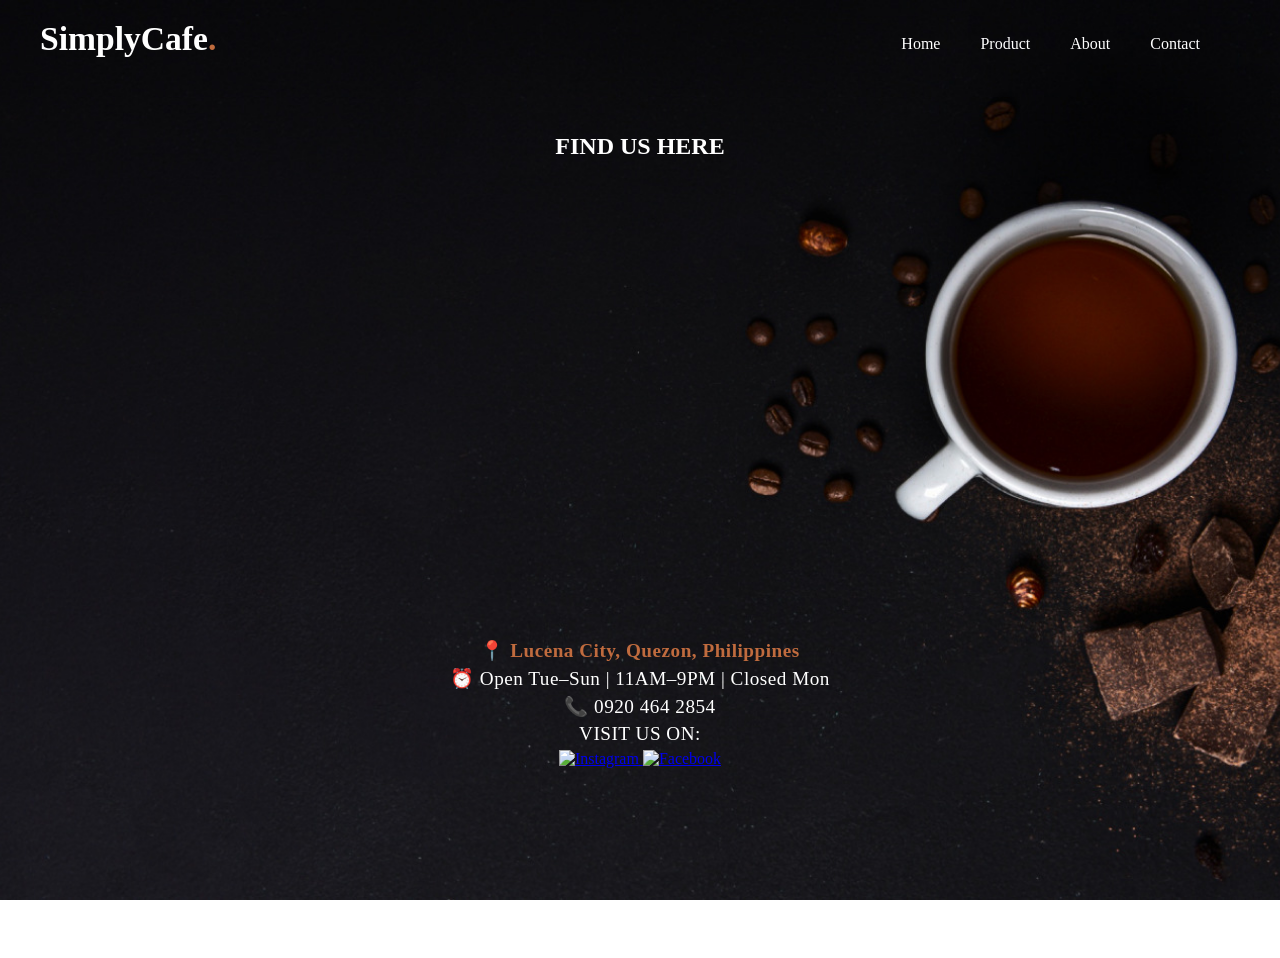
==== contact.html @ d70d0c17 "Add files via upload" ====
<!DOCTYPE html>
<html lang="en">
    <head>
        <meta charset="UTF-8">
        <meta name="viewport" content="width=device-width, initial-scale=1.0">
        <title> Simply Cafe </title>
        <link rel="stylesheet" href="style.css">
        <link href="https://cdn.jsdelivr.net/npm/remixicon@4.7.0/fonts/remixicon.css" rel="stylesheet"/>
    </head>
        <body>
            <header>
                <nav class="navbar">
                    <a href="#" class="logo">SimplyCafe<span>.</span></a>
                  <ul class="menu-links">
                    <li><a href="index.html">Home</a></li>
                    <li><a href="product.html">Product</a></li>
                    <li><a href="about.html">About</a></li>
                    <li><a href="contact.html">Contact</a></li>
                <div id="cart-icon">
                    <i class="ri-shopping-basket-line"></i>
                    <span class="cart-item-count"></span>
                </div>                    
                  </ul>
                </nav>
            </header>   
                <div class="cart">
                <h2 class="cart-title">Your Cart</h2>
                <div class="cart-content"> 
            </div> 

                <div class="total">
                    <div class="total-title">Total</div>
                    <div class="total-price">₱0</div>
                </div>
                 <button class="btn-buy">Buy Now</button>
                 <i class="ri-close-line" id="cart-close"></i> 

            </div>   
    <section class="map-container">
        <div class="map-content">
            <h2>FIND US HERE</h2>
            <iframe src="https://www.google.com/maps/embed?pb=!1m18!1m12!1m3!1d2738.173577916919!2d121.61008401539347!3d13.937025878074996!2m3!1f0!2f0!3f0!3m2!1i1024!2i768!4f13.1!3m3!1m2!1s0x33bd4b5b77d0e45d%3A0x8eed6f46f37f583!2sBonifacio%20St%2C%20Lucena%20City%2C%204301%20Quezon!5e0!3m2!1sen!2sph!4v1760237530211!5m2!1sen!2sph"
             width="600" 
             height="450"
             style="border:0;" 
             allowfullscreen="" 
             loading="lazy"
             referrerpolicy="no-referrer-when-downgrade">
            </iframe>
                <div class="contact-details">
                    <p>📍 <strong>Lucena City, Quezon, Philippines</strong></p>
                    <p>⏰ Open Tue–Sun | 11AM–9PM | Closed Mon</p>
                    <p>📞 0920 464 2854</p> 
                    <p>VISIT US ON:</p>
                    <a href="https://www.instagram.com/simplycafeph/" target="_blank">
                    <img src="https://cdn-icons-png.flaticon.com/512/733/733558.png" alt="Instagram" width="40px">
                    </a>
                    <a href="https://www.facebook.com/profile.php?id=61574708167615" target="_blank">
                    <img src="https://cdn-icons-png.flaticon.com/512/733/733547.png" alt="Facebook" width="40px">
                    </a>
                </div>
        </div>
        
    </section>
                        <script src="script.js"></script>
            <footer>© 2025 Simply Cafe | All Rights Reserved</footer>

</body>
</html>
---- style.css ----
/* ===========================
        GLOBAL STYLES / RESET
        =========================== */
* {
    margin: 0;
    padding: 0;
    box-sizing: border-box; /* Ensures padding/border don't affect total size */
    font-family: 'Times New Roman', Times, serif;
}

body {
    height: 100vh;
    background-image: url(coffee-hero-bg.jpg); /* Sets hero background image */
    background-position: center;
    background-size: cover;
    background-attachment: fixed; /* Keeps background fixed when scrolling */
}

        /* ===========================
            SIMPLYCAFE LOGO SECTION
        =========================== */
.simplycafe img {
    width: 100%;
    max-width: 600px;
    height: auto;
}

.simplycafe{
    display: flex;
    justify-content: center;
    align-items: center;
    margin-top: 10px;
    margin-bottom: -380px;
    pointer-events: none;
}
        /* ===========================
            HEADER / NAVBAR SECTION
        =========================== */
header {
    position: fixed;
    width: 100%;
    padding: 20px;
    top: 0;
    left: 0;
}

header .navbar {
    display: flex;
    align-items: center;
    max-width: 1200px;
    margin: 0 auto;
    justify-content: space-between;
}

.navbar .logo {
    font-size: 2.1rem;
    font-weight: 600;
}

.navbar .logo span {
    color: #C06B3E; /* Highlight color for logo part */
}

.navbar .menu-link {
    display: flex;
    gap: 40px;
}

.menu-link {
    margin-top: 10px;
}
.navbar .menu-links {
    display: flex;
    gap: 40px;
}

.menu-links {
    margin-top: 10px;
}

.navbar li {
    color: transparent;

}
.navbar a {
    color: #fff;
    text-decoration: none;
    transition: 0.2s ease;
}

.navbar a:hover {
    color: #C06B3E; /* Hover color for navbar links */
}


    /*  ===========================
                HERO SECTION
        =========================== */
.hero-section {
    height: 100vh;
    display: flex;
    align-items: center;
    padding: 0 20px;
}

.hero-section .content {
    color: #fff;
    max-width: 1200px;
    width: 100%;
    margin: 0 auto;
}

.hero-section .content h1 {
    font-size: 3rem;
    max-width: 600px;
}

.hero-section .content p {
    font-weight: 300;
    margin-top: 15px;
    max-width: 600px;
}

p {
    font-size: 30px;
}

.hero-section .content button {
    background: #fff;
    outline: none;
    border: none;
    font-size: 1rem;
    font-weight: 500;
    margin-top: 50px;
    padding: 12px 30px;
    border-radius: 6px;
    cursor: pointer;
    transition: 0.2s ease;
}

.hero-section .content button:hover {
    color: #fff;
    background: #C06B3E;
}

.content a {
    text-decoration: none;
    color: #000000;
    font-size: 20px;
}

        /* ===========================
        PRODUCTS SECTION
        =========================== */
.simplycafe2 {
    display: flex;
    justify-content: center;
    align-items: center;
    margin-top: 10px;
    margin-bottom: -150px;
    pointer-events: none;
}

.simplycafe2 img {
    width: 100%;
    max-width: 600px;
    height: auto;
}

.products {
    padding: 100px 50px 50px;
    text-align: center;
}

.products h2 {
    font-size: 2.5rem;
    color: #C06B3E;
}

.product-container {
    display: flex;
    justify-content: center;
    flex-wrap: wrap;
    gap: 20px;
    margin-top: 50px;
}

        /* PRODUCT CARD STYLING */
.card {
    background-color: #2b2b2b;
    border-radius: 10px;
    width: 250px;
    padding: 30px;
    text-align: center;
    transition: transform 0.5s ease, box-shadow 0.5s ease ;
    cursor: pointer;
}

.card img {
    width: 90%;
    height: 200px;
    border-radius: 10px;
}

.card:hover {
    transform: scale(1.1);
    box-shadow: 0 0 25px rgba(255, 140, 0, 0.8);
}

        /* CART ICON */
#cart-icon {
    color: #fff;
    position: relative;
    font-size: 30px;
    cursor: pointer;
    transition: 0.5s;
    margin-top: -10px;
}

#cart-icon:hover {
    color: #C06B3E;
}

#cart-icon .cart-item-count {
    position: absolute;
    top: 0;
    right: -6px;
    width: 20px;
    height: 20px;
    background: #C06B3E;
    border-radius: 50%;
    font-size: 12px;
    color: #fff;
    display: flex;
    justify-content: center;
    align-items: center;
    visibility: hidden;
}

        /* ADD TO CART BUTTON */
.add-cart {
    color: #fff;
    padding: 5px;
    background: #C06B3E;
    border-radius: 10px;
    font-size: 20px;
    cursor: pointer;
}

.price {
    color: #fff;
    font-size: 20px;
    font-weight: 500;
    display: block;
    margin-bottom: 5px;
}

        /* ===========================
        CART SIDEBAR STYLING
        =========================== */
.cart {
    position: fixed;
    top: 0;
    right: -100%;
    width: 360px;
    height: 100%;
    background: #ffffffc4;
    box-shadow: -2px 0 10px rgba(0, 0, 0, 0.1);
    padding: 65px 20px 40px;
    z-index: 100;
    overflow: auto;
    overflow-y: auto;
    transition: 0.5s;
}

.cart.active {
    right: 0; 
}

.cart-title {
    text-align: center;
    font-size: 30px;
    color: #000000;
    margin-bottom: 15px;
}

.cart-content {
    text-align: start;
    padding: 10px;
}

.cart-box {
    display: flex;
    align-items: center;
    gap: 15px;
    margin-top: 20px;
    padding: 10px;
    border-radius: 10px;
}

.cart-box img {
    width: 120px;
    height: 150px;
    border-radius: 8px;
    object-fit: cover;
}

.cart-detail {
    display: grid;
    gap: 8px;
    margin: 0 auto;
    flex: 1;
}
.card .cart-product-title {
  color: #ffffff; 
}
.cart-product-title {
    color: #000000;
}

.cart-price {
    font-weight: 500;
}

        /* CART QUANTITY CONTROL */
.cart-quantity {
    display: flex;
    width: 100px;
    border: 1px solid #000000;
    border-radius: 6px;
}

.cart-quantity button {
    background: transparent;
    width: 30px;
    border: none;
    font-size: 20px;
    cursor: pointer;
}

.cart-quantity #decrement {
    color: #000000;
}

.cart-quantity .number {
    display: flex;
    justify-content: center;
    align-items: center;
    width: 40px;
    border-left: 1px solid #000000;
    border-right: 1px solid #000000;
    cursor: default;
}

.cart-remove {
    font-size: 25px;
    cursor: pointer;
}

.total {
    display: flex;
    justify-content: flex-end;
    align-items: center;
    border-top: 1px solid #333;
    margin-top: 20px;
    font-size: 18px;
}

.total-price {
    margin-left: 10px;
    font-weight: 600;
}

.btn-buy {
    display: block;
    padding: 10px 30px;
    background: #C06B3E;
    border: none;
    border-radius: 6px;
    font-size: 16px;
    color: #fff;
    margin: 20px auto 0;
    cursor: pointer;
}

#cart-close {
    position: absolute;
    top: 20px;
    right: 15px;
    font-size: 35px;
    cursor: pointer;
    z-index: 1000;
}



    /* ===========================
            ABOUT US SECTION
        =========================== */
.simplycafe3 {
    display: flex;
    justify-content: center;
    align-items: center;
    margin-top: 10px;
    margin-bottom: -450px;
    pointer-events: none;
}

.simplycafe3 img {
    width: 100%;
    max-width: 600px;
    height: auto;
}

.About {
    margin-top: 250px;
    padding: 120px 100px 50px;
    display: flex;
    justify-content: center;
    align-items: center;
    flex-direction: column;
    text-align: center;
    font-size: 20px;
}

.About h2 {
    font-size: 2em;
    color: #C06B3E;
}

.About p {
    font-size: 1.2em;
    color: #fff;
}

.About h1 {
    font-size: 1.5em;
    color: #fff;
}

        /* TESTIMONIAL BOXES */
.footers {
    display:flex;
    flex-wrap: wrap;
    justify-content: center;
    gap: 30px; /* space between cards */
    background-color: transparent;
    padding: 40px 50px;
}

.column {
    display: grid;
    width: 500px;
    background-color: transparent;
    box-shadow: 8px 8px 16px #df9c78, -8px -8px 16px #C06B3E;
    border-radius: 10px;
    padding: 20px;
    color: #fff;
    justify-items: center;
}

.avatar {
    display: inline-block;
    width: 60px;
    height: 60px;
    margin-right: 15px;
    border-radius: 50%;
    overflow: hidden;
}

.avatars {
    width: 60px;
    height: 60px;
    border-radius: 50%;
    object-fit: cover;
}

.username {
    color: #fff;
    font-weight: bold;
    font-size: 1.1em;
    display: block;
    margin-top: 10px;
}

.comment {
    font-size: 1em;
    color: #ddd;
    line-height: 1.4;
    margin-top: 10px;
}


        /* ===========================
        CONTACT US SECTION
        =========================== */
.map-container {
      display: flex;
      justify-content: center;
      align-items: center;
      height: 100vh;
}

iframe {
      border-radius: 10px;
}

.map-content {
      text-align: center;
}

.map-content h2 {
      color: #fff;
      margin-bottom: 20px;
}

.contact-details p {
      color: #fff;
      font-size: 1.2rem;
      margin: 5px 0;
      letter-spacing: 0.5px;
}

.contact-details strong {
      color: #C06B3E;
}

/* FOOTER */
footer {
    text-align: center;
    padding: 20px;
    color: #fff;
}

        /* ===========================
        RESPONSIVE DESIGN
        =========================== */
@media screen and (max-width: 600px) {
    
    .navbar {
        flex-direction: column;
        text-align: center;
        gap: 5px;
    }
    .menu-link {
        display: flex;            
        flex-direction: row;      
        gap: 15px;                
        font-size: 14px;          
    }
    .menu-links {
        display: flex;            
        flex-direction: row;      
        gap: 15px;                
        font-size: 14px;          
    }
    .hero-section {
        margin-top: 100px;
        height: 100vh;
        display: flex;
        align-items: center;
        padding: 0 20px;
    }
    .products {
        flex-direction: row;
        align-items: center;
    }

    .cart {
        width: 100%;
    }

    .cart-content {
        grid-template-columns: repeat(auto-fit, minmax(150px, 1fr));
        gap: 10px;
    }

    .About{
        height: auto;
        width: auto;
    }

    .About h2 {
        font-size: 2.5rem; 
    }
    .About p {
        font-size: 1em; 
    }

    .About h1 {
        font-size: 1.2em; 
    }

    .column {
        width: 100%; 
        margin: 10px 0;
        height: auto; 
    }

    .comment {
        font-size: 16px;
        margin: 10px 5px;
    }

    .footers {
        gap: 10px;
        flex-direction: column;
        align-items: center;
    }

    .avatar {
        width: 60px;
        height: 60px;
        margin: 10px;
    }

    .map-content{
        margin-top: 250px;
    }
    .map-container{
        width: 100%;
        position: relative;
        pointer-events: none;
    }
    iframe{
        width: 100%;
    }
}
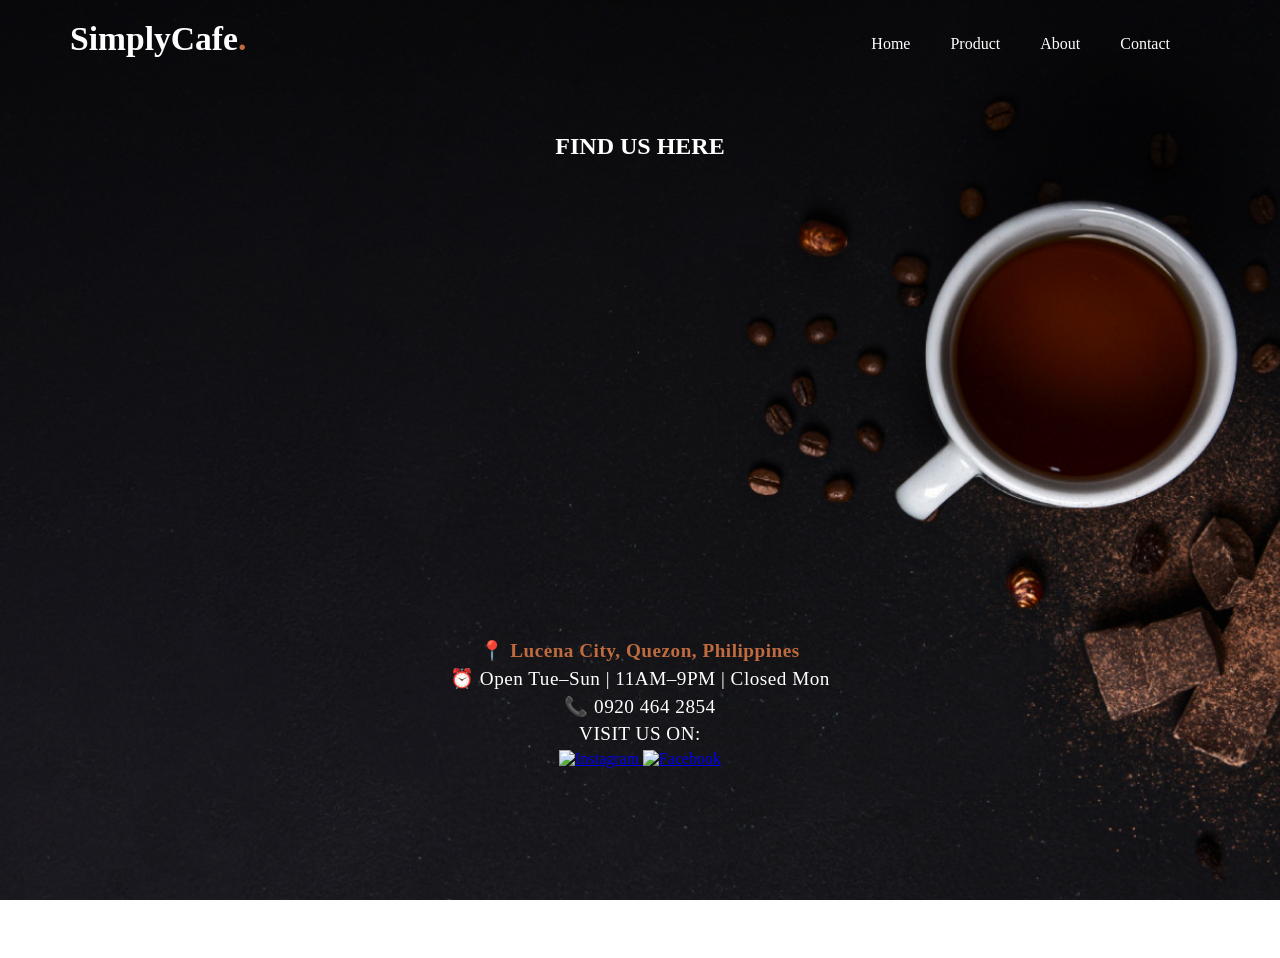
==== commit def8c206: "Update contact.html" ====
--- a/contact.html
+++ b/contact.html
@@ -11,7 +11,7 @@
             <header>
                 <nav class="navbar">
                     <a href="#" class="logo">SimplyCafe<span>.</span></a>
-                  <ul class="menu-links">
+                  <ul class="menu-link">
                     <li><a href="index.html">Home</a></li>
                     <li><a href="product.html">Product</a></li>
                     <li><a href="about.html">About</a></li>
@@ -66,4 +66,5 @@
             <footer>© 2025 Simply Cafe | All Rights Reserved</footer>
 
 </body>
-</html>+
+</html>
--- a/style.css
+++ b/style.css
@@ -13,6 +13,7 @@
     background-image: url(coffee-hero-bg.jpg); /* Sets hero background image */
     background-position: center;
     background-size: cover;
+    background-repeat: no-repeat;
     background-attachment: fixed; /* Keeps background fixed when scrolling */
 }
 
@@ -47,8 +48,8 @@
 header .navbar {
     display: flex;
     align-items: center;
-    max-width: 1200px;
-    margin: 0 auto;
+    width: 100%;
+    padding: 0 50px;
     justify-content: space-between;
 }
 
@@ -64,17 +65,10 @@
 .navbar .menu-link {
     display: flex;
     gap: 40px;
+    align-items: center;
 }
 
 .menu-link {
-    margin-top: 10px;
-}
-.navbar .menu-links {
-    display: flex;
-    gap: 40px;
-}
-
-.menu-links {
     margin-top: 10px;
 }
 
@@ -535,25 +529,18 @@
         /* ===========================
         RESPONSIVE DESIGN
         =========================== */
-@media screen and (max-width: 600px) {
-    
-    .navbar {
+@media screen and (max-width: 700px) {
+    header .navbar {
         flex-direction: column;
         text-align: center;
         gap: 5px;
     }
-    .menu-link {
-        display: flex;            
+    .navbar .menu-link {       
         flex-direction: row;      
-        gap: 15px;                
+        gap: 30px;                
         font-size: 14px;          
     }
-    .menu-links {
-        display: flex;            
-        flex-direction: row;      
-        gap: 15px;                
-        font-size: 14px;          
-    }
+
     .hero-section {
         margin-top: 100px;
         height: 100vh;
@@ -619,10 +606,8 @@
     }
     .map-container{
         width: 100%;
-        position: relative;
-        pointer-events: none;
     }
     iframe{
         width: 100%;
     }
-}+}
